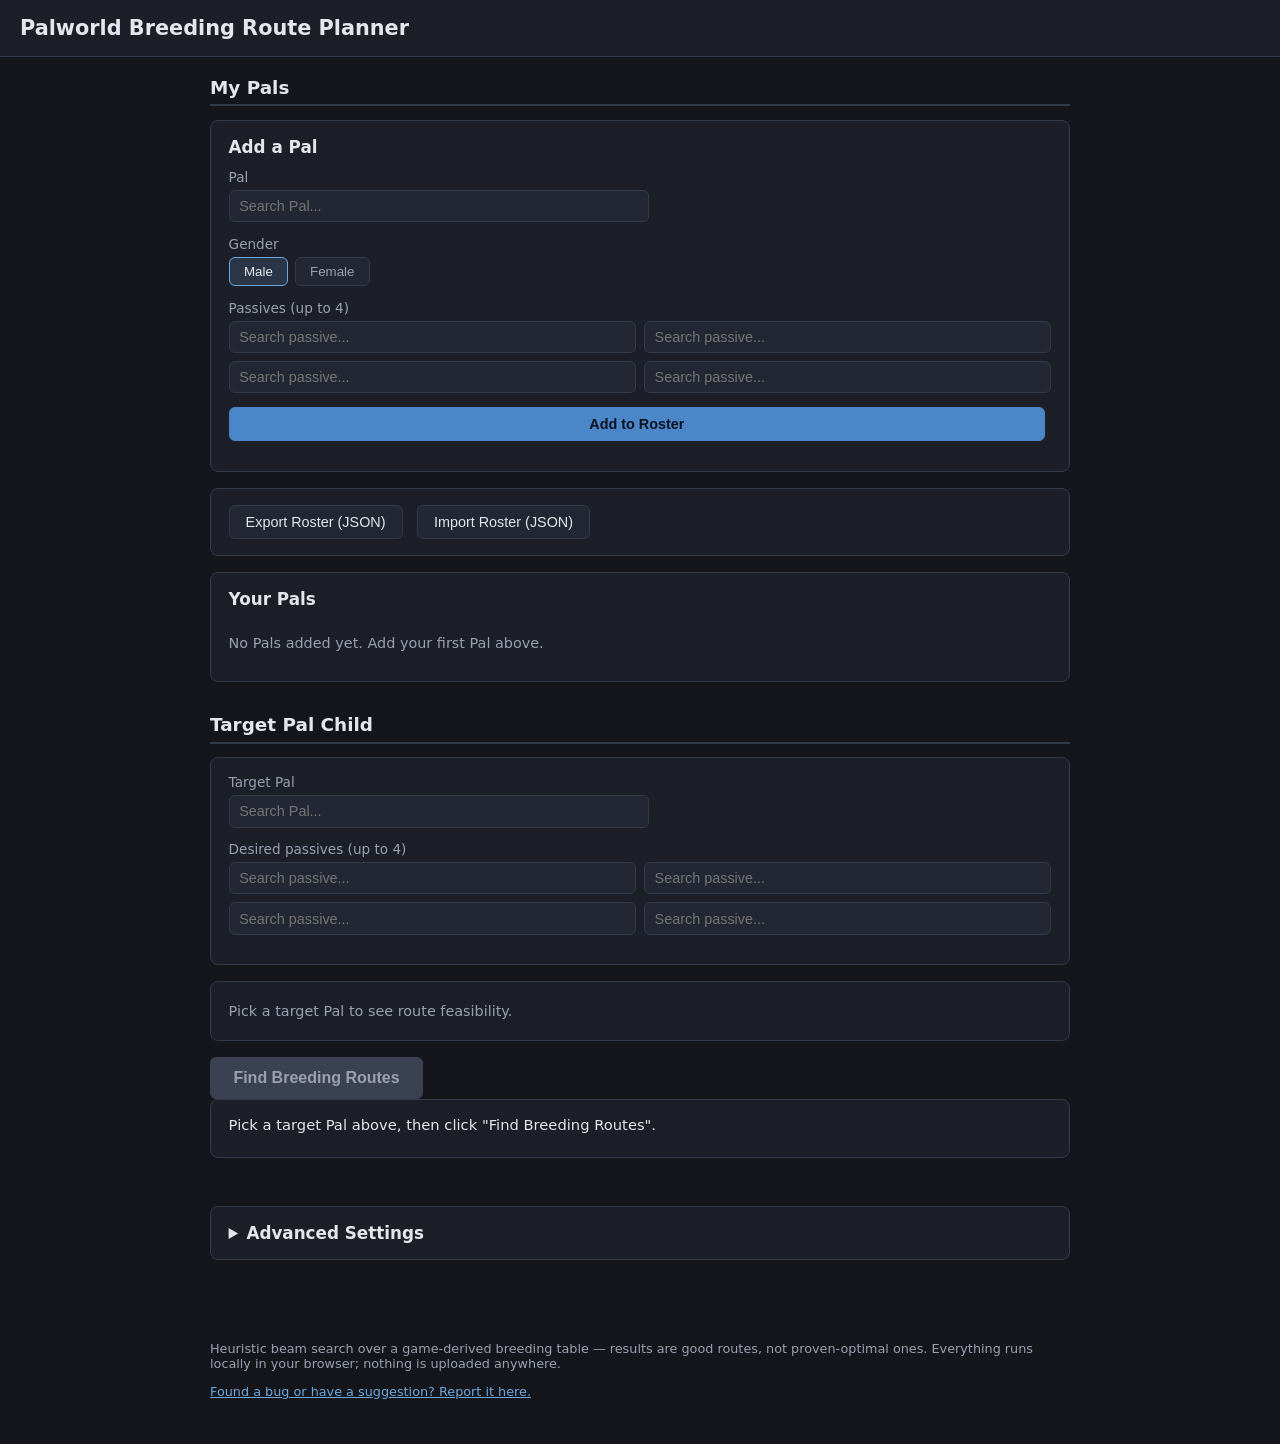
==== index.html @ 9940025c "Add a footer link to GitHub Issues for bug reports/suggestions Ahead of posting the site publicly --" ====
<!doctype html>
<html lang="en">
<head>
<meta charset="utf-8">
<meta name="viewport" content="width=device-width, initial-scale=1">
<title>Palworld Breeding Route Planner</title>
<link rel="stylesheet" href="css/styles.css">
</head>
<body>
<div id="loading-overlay" class="loading-overlay">Loading game data&hellip;</div>

<header class="app-header">
  <h1>Palworld Breeding Route Planner</h1>
</header>

<main class="app-main">
  <section id="section-roster" class="page-section">
    <h2>My Pals</h2>
    <div id="roster-mount"></div>
  </section>

  <section id="section-target" class="page-section">
    <h2>Target Pal Child</h2>
    <div id="target-mount"></div>
    <div id="results-mount"></div>
  </section>

  <details class="page-section settings-details">
    <summary>Advanced Settings</summary>
    <div id="settings-mount"></div>
  </details>
</main>

<footer class="app-footer">
  <p>Heuristic beam search over a game-derived breeding table &mdash; results are good routes, not proven-optimal ones. Everything runs locally in your browser; nothing is uploaded anywhere.</p>
  <p><a href="https://github.com/Goubah/palworld-breeding-planner/issues" target="_blank" rel="noopener">Found a bug or have a suggestion? Report it here.</a></p>
</footer>

<script type="module" src="js/app.js"></script>
</body>
</html>
---- css/styles.css ----
:root {
  --bg: #14161c;
  --bg-elevated: #1c1f28;
  --bg-input: #23273233;
  --bg-input-solid: #232733;
  --border: #333a4a;
  --text: #e4e6ec;
  --text-muted: #9aa0b0;
  --accent: #6fa8dc;
  --accent-strong: #4a86c8;
  --ok: #5cb85c;
  --warn: #e0a800;
  --error: #e05c5c;
  --radius: 8px;
}

* { box-sizing: border-box; }

/* The `hidden` attribute must always win over any explicit `display` an
   author rule sets (e.g. `.loading-overlay { display: flex }`), otherwise
   toggling `.hidden = true` in JS silently does nothing. Browsers differ on
   which side wins when specificity ties, so this is pinned explicitly. */
[hidden] { display: none !important; }

body {
  margin: 0;
  font-family: system-ui, -apple-system, "Segoe UI", Roboto, sans-serif;
  background: var(--bg);
  color: var(--text);
  min-height: 100vh;
}

.app-header {
  padding: 1rem 1.25rem;
  border-bottom: 1px solid var(--border);
  background: var(--bg-elevated);
}
.app-header h1 {
  margin: 0;
  font-size: 1.3rem;
}

.app-main {
  max-width: 900px;
  margin: 0 auto;
  padding: 1.25rem;
}

.page-section {
  margin-bottom: 2rem;
}
.page-section > h2 {
  font-size: 1.15rem;
  margin: 0 0 0.85rem;
  padding-bottom: 0.4rem;
  border-bottom: 2px solid var(--border);
}

.settings-details {
  background: var(--bg-elevated);
  border: 1px solid var(--border);
  border-radius: var(--radius);
  padding: 0.25rem 1.1rem;
}
.settings-details > summary {
  cursor: pointer;
  padding: 0.75rem 0;
  font-size: 1.05rem;
  font-weight: 600;
  color: var(--text);
}
.settings-details[open] > summary {
  border-bottom: 1px solid var(--border);
  margin-bottom: 0.75rem;
}
.settings-details .card {
  border: none;
  padding: 0;
  margin-bottom: 0.5rem;
  background: transparent;
}

.app-footer {
  max-width: 900px;
  margin: 0 auto;
  padding: 1rem 1.25rem 2rem;
  color: var(--text-muted);
  font-size: 0.8rem;
}
.app-footer a { color: var(--accent); }
.app-footer a:hover { color: var(--accent-strong); }

.card {
  background: var(--bg-elevated);
  border: 1px solid var(--border);
  border-radius: var(--radius);
  padding: 1rem 1.1rem;
  margin-bottom: 1rem;
}
.card h3 { margin: 0 0 0.75rem; font-size: 1.05rem; }
.card h4 { margin: 0 0 0.5rem; font-size: 0.98rem; }

.form-row {
  display: flex;
  flex-direction: column;
  gap: 0.3rem;
  margin-bottom: 0.85rem;
}
.form-row label { font-size: 0.85rem; color: var(--text-muted); }
.form-row input[type="number"] {
  background: var(--bg-input-solid);
  border: 1px solid var(--border);
  color: var(--text);
  border-radius: 6px;
  padding: 0.4rem 0.6rem;
  width: 8rem;
}
.hint { margin: 0.15rem 0 0; font-size: 0.78rem; color: var(--text-muted); }

.gender-toggle { display: flex; gap: 0.4rem; }
.gender-btn {
  background: var(--bg-input-solid);
  border: 1px solid var(--border);
  color: var(--text-muted);
  padding: 0.4rem 0.9rem;
  border-radius: 6px;
  cursor: pointer;
}
.gender-btn.active { color: var(--text); border-color: var(--accent); background: #2a3548; }
.gender-icon.male { color: #6fa8dc; }
.gender-icon.female { color: #e08fc0; }

.passives-grid {
  display: grid;
  grid-template-columns: repeat(2, 1fr);
  gap: 0.5rem;
}
@media (max-width: 480px) {
  .passives-grid { grid-template-columns: 1fr; }
}

.btn {
  background: var(--bg-input-solid);
  border: 1px solid var(--border);
  color: var(--text);
  padding: 0.5rem 1rem;
  border-radius: 6px;
  cursor: pointer;
  font-size: 0.9rem;
  margin-right: 0.4rem;
}
.btn:hover { border-color: var(--accent); }
.btn-primary { background: var(--accent-strong); border-color: var(--accent-strong); color: #0b1220; font-weight: 600; }
.btn-primary:hover { background: var(--accent); }
.btn-primary:disabled { background: #3a4152; border-color: #3a4152; color: var(--text-muted); cursor: not-allowed; }
.btn-large { padding: 0.7rem 1.4rem; font-size: 1rem; }
.btn-small { padding: 0.3rem 0.6rem; font-size: 0.8rem; }
.btn-danger { border-color: var(--error); color: var(--error); }
.btn-secondary { }

.io-card { display: flex; gap: 0.5rem; align-items: center; }

/* Picker component */
.picker { position: relative; max-width: 420px; }
.picker-input-wrap { position: relative; display: flex; align-items: center; }
.picker-input {
  width: 100%;
  background: var(--bg-input-solid);
  border: 1px solid var(--border);
  color: var(--text);
  border-radius: 6px;
  padding: 0.45rem 1.8rem 0.45rem 0.6rem;
  font-size: 0.9rem;
}
.picker-clear {
  position: absolute;
  right: 0.4rem;
  background: none;
  border: none;
  color: var(--text-muted);
  font-size: 1.1rem;
  cursor: pointer;
  line-height: 1;
}
.picker-clear:hover { color: var(--error); }
.picker-dropdown {
  position: absolute;
  z-index: 20;
  top: calc(100% + 2px);
  left: 0;
  right: 0;
  max-height: 260px;
  overflow-y: auto;
  background: var(--bg-input-solid);
  border: 1px solid var(--border);
  border-radius: 6px;
  box-shadow: 0 8px 24px rgba(0,0,0,0.4);
}
.picker-row {
  display: flex;
  align-items: center;
  gap: 0.5rem;
  padding: 0.4rem 0.6rem;
  cursor: pointer;
  font-size: 0.88rem;
}
.picker-row:hover, .picker-row:focus { background: #2a3040; outline: none; }
.picker-row-label { flex: 1; }
.picker-empty { padding: 0.6rem; color: var(--text-muted); font-size: 0.85rem; }
.picker-group-header {
  position: sticky;
  top: 0;
  padding: 0.3rem 0.6rem;
  font-size: 0.72rem;
  font-weight: 700;
  letter-spacing: 0.03em;
  text-transform: uppercase;
  color: var(--text-muted);
  background: var(--bg-input-solid);
  border-bottom: 1px solid var(--border);
}

/* Pal icon / element badges / passive chips */
.pal-icon {
  display: inline-flex;
  align-items: center;
  justify-content: center;
  border-radius: 6px;
  overflow: hidden;
  flex-shrink: 0;
  background: #2a2f3d;
}
.pal-icon img { width: 100%; height: 100%; object-fit: contain; }
.pal-icon-fallback {
  color: #fff;
  font-weight: 700;
  font-size: 0.7rem;
  width: 100%; height: 100%;
  display: flex; align-items: center; justify-content: center;
}

.element-badges { display: flex; gap: 0.25rem; margin-left: auto; }
.element-badge {
  font-size: 0.68rem;
  color: #0b1220;
  padding: 0.1rem 0.4rem;
  border-radius: 4px;
  font-weight: 600;
}

.passive-chip {
  display: inline-block;
  font-size: 0.78rem;
  padding: 0.15rem 0.5rem;
  border-radius: 12px;
  border: 1px solid var(--border);
  margin-right: 0.25rem;
  margin-bottom: 0.2rem;
}
/* Tiers mirror the in-game rank-based color coding (see the comment on
   passiveTierClass() in js/ui/shared.js for the source and caveats). */
.passive-chip.tier-worldtree { border-color: #a374f0; color: #cbb0f5; background: #241c33; }
.passive-chip.tier-rainbow { border-color: #5cf1e2; color: #8ff5e8; background: #16302c; }
.passive-chip.tier-gold { border-color: #ffdd00; color: #f2d76b; background: #2e2a12; }
.passive-chip.tier-neutral { border-color: var(--border); color: var(--text-muted); }
.passive-chip.tier-negative { border-color: #7a3f3f; color: #d68f8f; background: #2a1c1c; }
.passive-tag {
  font-size: 0.65rem;
  color: var(--warn);
  border: 1px solid var(--warn);
  border-radius: 4px;
  padding: 0 0.3rem;
  margin-left: auto;
}

/* Roster list */
.pal-list { display: flex; flex-direction: column; gap: 0.5rem; }
.pal-row {
  display: flex;
  align-items: center;
  gap: 0.75rem;
  padding: 0.5rem;
  background: var(--bg-input);
  border: 1px solid var(--border);
  border-radius: 6px;
}
.pal-row-info { flex: 1; min-width: 0; }
.pal-row-name { font-weight: 600; }
.pal-row-passives { margin-top: 0.25rem; }
.pal-row-actions { display: flex; gap: 0.3rem; flex-shrink: 0; }
.empty-state, .muted { color: var(--text-muted); font-size: 0.9rem; }

/* Preflight */
.preflight-card p { margin: 0.3rem 0; font-size: 0.9rem; }
.preflight-card .ok { color: var(--ok); }
.preflight-card .warn { color: var(--warn); }
.preflight-card .error { color: var(--error); }

/* Results */
.results-status { margin-bottom: 0.5rem; font-size: 0.92rem; }
.results-list { display: flex; flex-direction: column; gap: 0.75rem; }
.result-card { }
.route-tree-scroll { overflow-x: auto; padding-bottom: 0.25rem; }
.route-node { padding-left: 0.25rem; }
.route-node-header { display: flex; align-items: center; gap: 0.4rem; flex-wrap: wrap; }
.route-node-label { font-weight: 600; white-space: nowrap; }
.route-node-tag { font-size: 0.78rem; color: var(--text-muted); margin: 0.15rem 0 0.4rem; white-space: nowrap; }

/* Depth 0 (the final target's direct parents): side by side, like reading
   a single breeding pair left-to-right. */
.route-pair-horizontal {
  display: flex;
  align-items: flex-start;
  gap: 1.5rem;
}
.route-pair-horizontal > .route-node { flex: 0 0 auto; min-width: 200px; }

/* Every generation below that: stacked vertically, then an "=" restating
   the child right after (see .route-equals-row) -- this reads as a clean
   summary per generation and, unlike a side-by-side layout, never runs out
   of horizontal room however many generations deep the route goes (it just
   makes the page taller instead of wider). */
.route-pair-vertical {
  display: flex;
  flex-direction: column;
  align-items: flex-start;
  gap: 0.6rem;
}

.route-equals {
  align-self: center;
  font-size: 1.2rem;
  font-weight: 700;
  color: var(--text-muted);
  padding: 0.05rem 0.15rem;
}

.route-collapsible {
  padding: 0.4rem 0 0.4rem 1rem;
  border-left: 2px solid var(--border);
  margin: 0.3rem 0 0 0.5rem;
}
.route-equals-row {
  display: flex;
  align-items: center;
  gap: 0.4rem;
  margin-top: 0.3rem;
}
.route-compact-node {
  display: inline-flex;
  align-items: center;
  gap: 0.35rem;
  font-size: 0.85rem;
  font-weight: 600;
  color: var(--text);
}

.route-toggle {
  background: none;
  border: none;
  color: var(--accent);
  font-size: 0.78rem;
  cursor: pointer;
  padding: 0;
  margin-bottom: 0.2rem;
  white-space: nowrap;
}

.mask-badge {
  font-size: 0.7rem;
  padding: 0.1rem 0.4rem;
  border-radius: 4px;
  border: 1px solid var(--border);
}
.mask-badge.has { border-color: var(--ok); color: var(--ok); }
.mask-badge.missing { color: var(--text-muted); text-decoration: line-through; }
.mask-badge.junk { color: var(--text-muted); }

.loading-overlay {
  position: fixed;
  inset: 0;
  background: var(--bg);
  color: var(--text);
  display: flex;
  align-items: center;
  justify-content: center;
  font-size: 1.1rem;
  z-index: 100;
  padding: 2rem;
  text-align: center;
}

@media (max-width: 600px) {
  .app-main { padding: 0.75rem; }
}
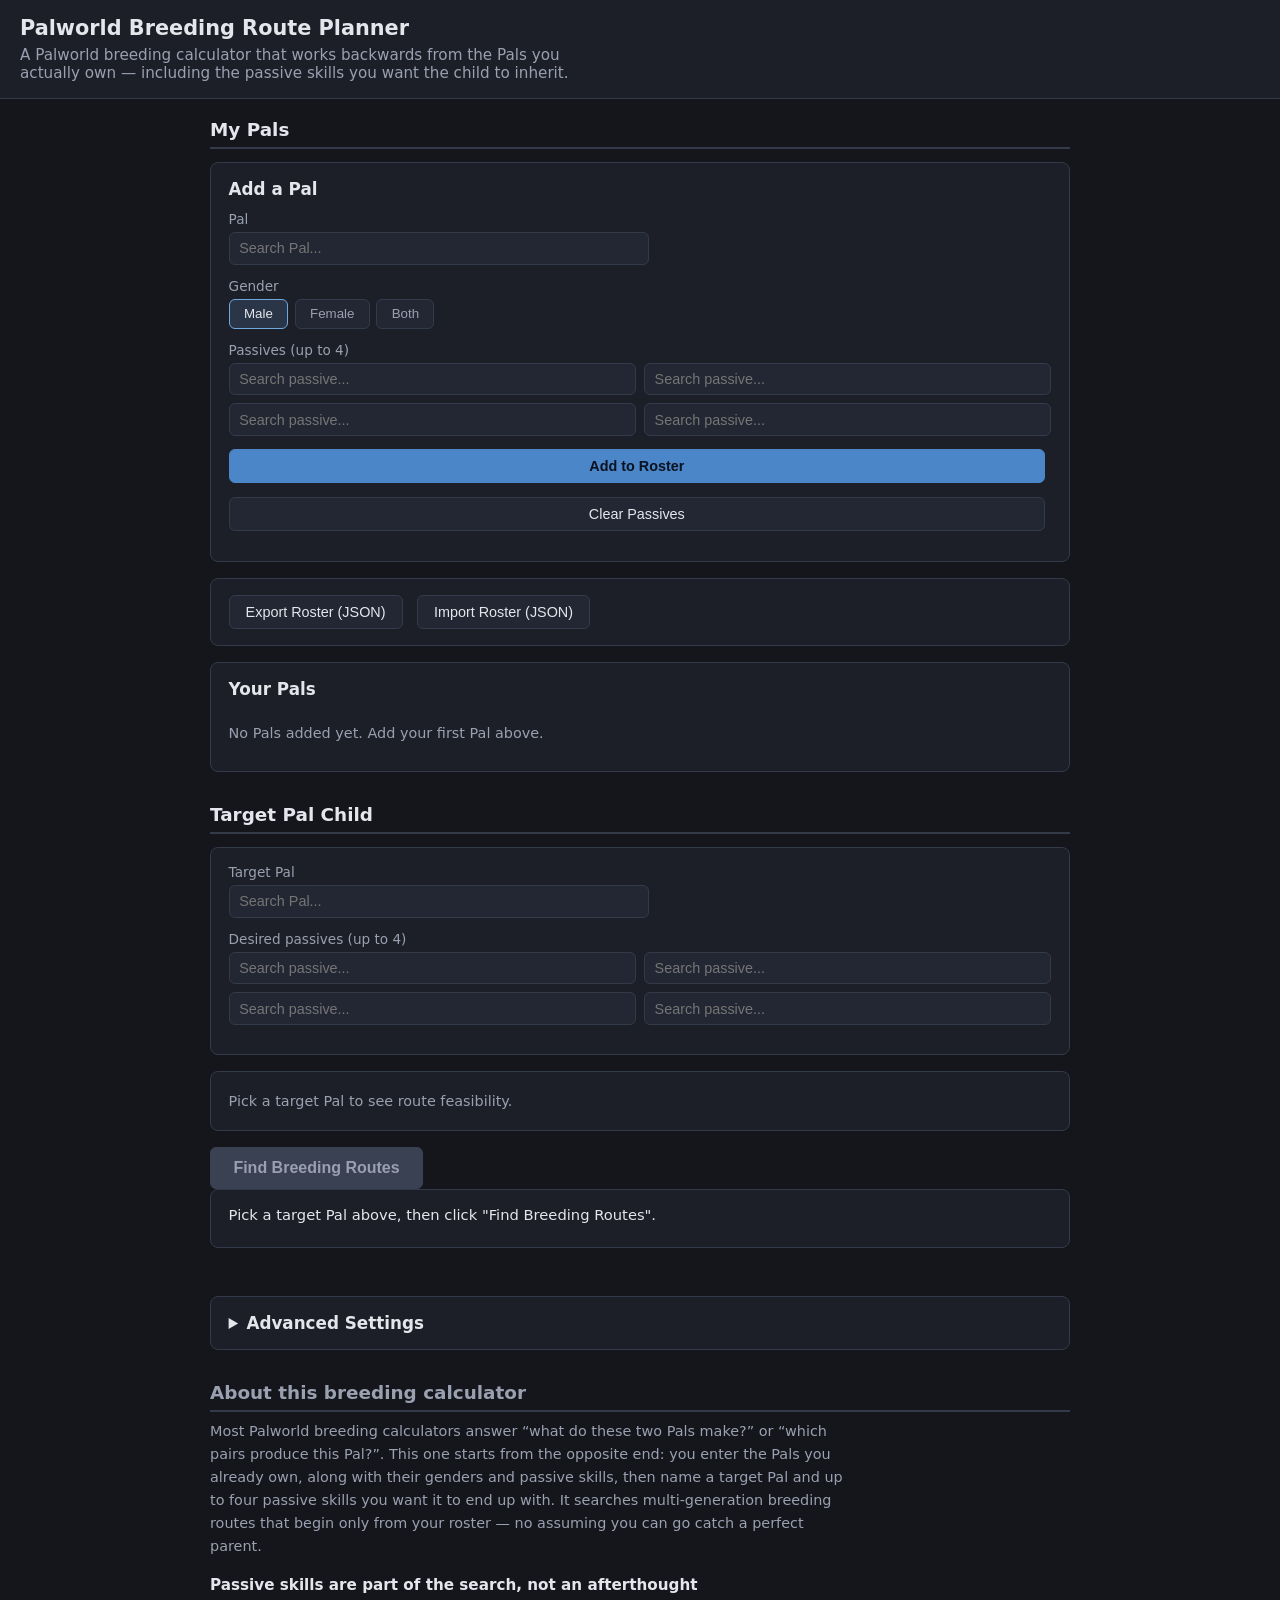
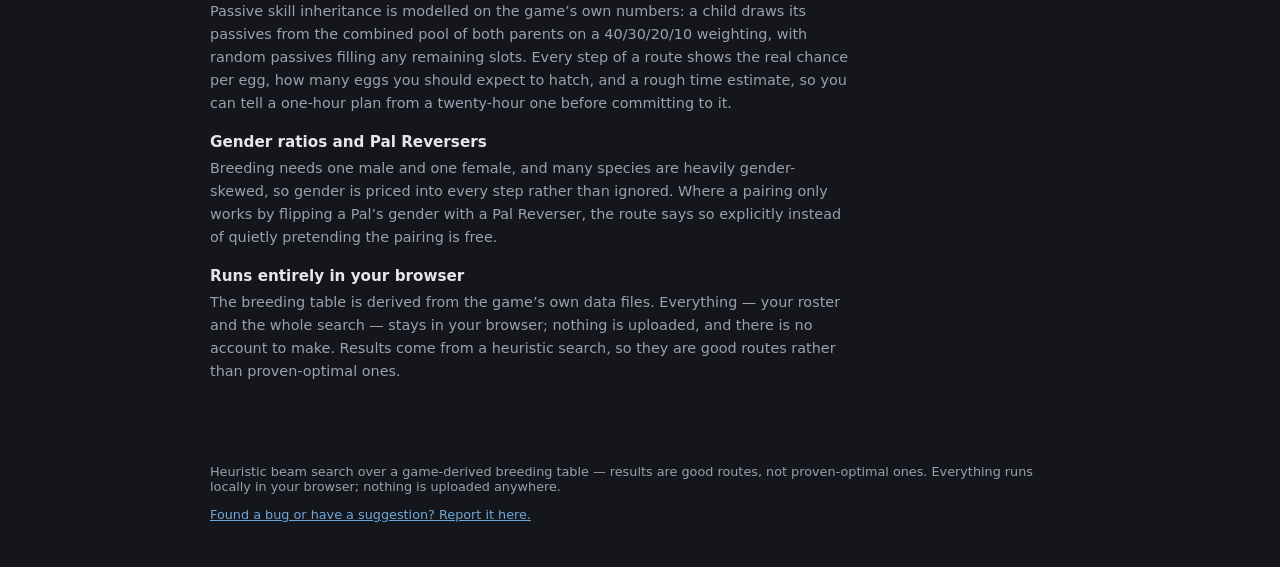
==== commit 31488e22: "Add search-engine metadata and static page content The site is currently not indexed at all, and the" ====
--- a/index.html
+++ b/index.html
@@ -3,7 +3,35 @@
 <head>
 <meta charset="utf-8">
 <meta name="viewport" content="width=device-width, initial-scale=1">
-<title>Palworld Breeding Route Planner</title>
+
+<title>Palworld Breeding Calculator &amp; Passive Skill Route Planner</title>
+<meta name="description" content="Free Palworld breeding calculator that plans multi-generation routes from the Pals you already own, with real passive-skill odds and egg estimates.">
+<link rel="canonical" href="https://goubah.github.io/palworld-breeding-planner/">
+
+<meta property="og:type" content="website">
+<meta property="og:site_name" content="Palworld Breeding Route Planner">
+<meta property="og:title" content="Palworld Breeding Calculator &amp; Passive Skill Route Planner">
+<meta property="og:description" content="Plan multi-generation Palworld breeding routes starting from the Pals you already own, with real passive-skill inheritance odds.">
+<meta property="og:url" content="https://goubah.github.io/palworld-breeding-planner/">
+<meta name="twitter:card" content="summary_large_image">
+
+<!-- Describes the page to search engines. Deliberately no aggregateRating:
+     inventing review scores is both dishonest and something Google
+     penalises when it can't find matching on-page reviews. -->
+<script type="application/ld+json">
+{
+  "@context": "https://schema.org",
+  "@type": "WebApplication",
+  "name": "Palworld Breeding Route Planner",
+  "url": "https://goubah.github.io/palworld-breeding-planner/",
+  "applicationCategory": "GameApplication",
+  "operatingSystem": "Any modern web browser",
+  "description": "A Palworld breeding calculator that searches multi-generation breeding routes starting only from the Pals you already own, modelling passive-skill inheritance probabilities, gender ratios and expected egg counts.",
+  "offers": { "@type": "Offer", "price": "0", "priceCurrency": "USD" },
+  "isAccessibleForFree": true
+}
+</script>
+
 <link rel="stylesheet" href="css/styles.css">
 </head>
 <body>
@@ -11,6 +39,8 @@
 
 <header class="app-header">
   <h1>Palworld Breeding Route Planner</h1>
+  <p class="app-tagline">A Palworld breeding calculator that works backwards from the Pals you
+  actually own &mdash; including the passive skills you want the child to inherit.</p>
 </header>
 
 <main class="app-main">
@@ -29,6 +59,44 @@
     <summary>Advanced Settings</summary>
     <div id="settings-mount"></div>
   </details>
+
+  <!-- Static, crawlable prose. The rest of this page is built by JS at
+       runtime, which leaves a search engine almost no text to understand the
+       page by. This is also the honest pitch for what makes the tool
+       different, so it earns its place for readers too. -->
+  <section class="page-section about-section">
+    <h2>About this breeding calculator</h2>
+    <p>
+      Most Palworld breeding calculators answer &ldquo;what do these two Pals make?&rdquo; or
+      &ldquo;which pairs produce this Pal?&rdquo;. This one starts from the opposite end: you
+      enter the Pals you already own, along with their genders and passive skills, then name a
+      target Pal and up to four passive skills you want it to end up with. It searches
+      multi-generation breeding routes that begin only from your roster &mdash; no assuming you
+      can go catch a perfect parent.
+    </p>
+    <h3>Passive skills are part of the search, not an afterthought</h3>
+    <p>
+      Passive skill inheritance is modelled on the game&rsquo;s own numbers: a child draws its
+      passives from the combined pool of both parents on a 40/30/20/10 weighting, with random
+      passives filling any remaining slots. Every step of a route shows the real chance per egg,
+      how many eggs you should expect to hatch, and a rough time estimate, so you can tell a
+      one-hour plan from a twenty-hour one before committing to it.
+    </p>
+    <h3>Gender ratios and Pal Reversers</h3>
+    <p>
+      Breeding needs one male and one female, and many species are heavily gender-skewed, so
+      gender is priced into every step rather than ignored. Where a pairing only works by
+      flipping a Pal&rsquo;s gender with a Pal Reverser, the route says so explicitly instead of
+      quietly pretending the pairing is free.
+    </p>
+    <h3>Runs entirely in your browser</h3>
+    <p>
+      The breeding table is derived from the game&rsquo;s own data files. Everything &mdash;
+      your roster and the whole search &mdash; stays in your browser; nothing is uploaded, and
+      there is no account to make. Results come from a heuristic search, so they are good
+      routes rather than proven-optimal ones.
+    </p>
+  </section>
 </main>
 
 <footer class="app-footer">
--- a/css/styles.css
+++ b/css/styles.css
@@ -127,6 +127,7 @@
   cursor: pointer;
 }
 .gender-btn.active { color: var(--text); border-color: var(--accent); background: #2a3548; }
+.gender-btn:disabled { opacity: 0.4; cursor: not-allowed; }
 .gender-icon.male { color: #6fa8dc; }
 .gender-icon.female { color: #e08fc0; }
 
@@ -137,6 +138,14 @@
 }
 @media (max-width: 480px) {
   .passives-grid { grid-template-columns: 1fr; }
+
+  /* The Edit/Duplicate/Delete buttons don't shrink, so on a narrow screen
+     they took most of the row and squeezed the Pal's name and passive chips
+     into a ~130px column that wrapped over several lines (a 127px-tall row
+     for one Pal). Letting the row wrap puts the buttons on their own line
+     and gives the actual content the full width. */
+  .pal-row { flex-wrap: wrap; }
+  .pal-row-actions { flex-basis: 100%; }
 }
 
 .btn {
@@ -183,6 +192,28 @@
   line-height: 1;
 }
 .picker-clear:hover { color: var(--error); }
+
+/* Custom fast hover tooltip -- see attachTooltip() in js/ui/shared.js for
+   why this replaces the native `title` attribute (that has a fixed ~1-2s
+   show delay browsers don't let you shorten). Single shared element,
+   repositioned per-anchor; pointer-events:none so it can never itself
+   intercept hover/click and interfere with the element it's describing. */
+.app-tooltip {
+  position: fixed;
+  z-index: 1000;
+  max-width: 260px;
+  background: #11141b;
+  border: 1px solid var(--border);
+  color: var(--text);
+  font-size: 0.78rem;
+  line-height: 1.45;
+  padding: 0.5rem 0.65rem;
+  border-radius: 6px;
+  box-shadow: 0 8px 20px rgba(0, 0, 0, 0.5);
+  white-space: pre-line;
+  pointer-events: none;
+}
+
 .picker-dropdown {
   position: absolute;
   z-index: 20;
@@ -274,7 +305,20 @@
 }
 
 /* Roster list */
-.pal-list { display: flex; flex-direction: column; gap: 0.5rem; }
+.pal-list {
+  display: flex;
+  flex-direction: column;
+  gap: 0.5rem;
+  /* Caps the list at roughly 8 rows on a typical laptop, and never at more
+     than 55% of the viewport however short the screen is. The vh half of
+     that matters: at a flat 34rem the list took ~67% of a phone viewport,
+     leaving so little page around it that scrolling the page itself meant
+     hunting for a gap outside the list to swipe on. */
+  max-height: min(34rem, 55vh);
+  overflow-y: auto;
+  padding-right: 0.25rem;
+  overscroll-behavior: contain;
+}
 .pal-row {
   display: flex;
   align-items: center;
@@ -305,6 +349,21 @@
 .route-node-header { display: flex; align-items: center; gap: 0.4rem; flex-wrap: wrap; }
 .route-node-label { font-weight: 600; white-space: nowrap; }
 .route-node-tag { font-size: 0.78rem; color: var(--text-muted); margin: 0.15rem 0 0.4rem; white-space: nowrap; }
+.reverser-note { color: var(--warn); }
+.reverser-badge {
+  display: inline-flex;
+  align-items: center;
+  justify-content: center;
+  width: 20px;
+  height: 20px;
+  flex-shrink: 0;
+  border-radius: 50%;
+  border: 1px solid var(--warn);
+  color: var(--warn);
+  font-size: 0.75rem;
+  font-weight: 700;
+  cursor: default;
+}
 
 /* Depth 0 (the final target's direct parents): side by side, like reading
    a single breeding pair left-to-right. */
@@ -372,7 +431,14 @@
   border-radius: 4px;
   border: 1px solid var(--border);
 }
-.mask-badge.has { border-color: var(--ok); color: var(--ok); }
+/* "has" badges use the same rank-tier colors as passive-chip elsewhere in
+   the app (roster, pickers), so a passive reads the same way everywhere
+   instead of always showing as a generic green checkmark. */
+.mask-badge.has.tier-worldtree { border-color: #a374f0; color: #cbb0f5; background: #241c33; }
+.mask-badge.has.tier-rainbow { border-color: #5cf1e2; color: #8ff5e8; background: #16302c; }
+.mask-badge.has.tier-gold { border-color: #ffdd00; color: #f2d76b; background: #2e2a12; }
+.mask-badge.has.tier-neutral { border-color: var(--border); color: var(--text-muted); }
+.mask-badge.has.tier-negative { border-color: #7a3f3f; color: #d68f8f; background: #2a1c1c; }
 .mask-badge.missing { color: var(--text-muted); text-decoration: line-through; }
 .mask-badge.junk { color: var(--text-muted); }
 
@@ -390,6 +456,23 @@
   text-align: center;
 }
 
+/* Intro line under the H1, and the static explanatory prose at the bottom of
+   the page. Kept visually quiet so the tool itself stays the focus. */
+.app-tagline {
+  margin: 0.4rem 0 0;
+  color: var(--text-muted);
+  font-size: 0.95rem;
+  max-width: 60ch;
+}
+.about-section { color: var(--text-muted); font-size: 0.9rem; }
+.about-section h2 { margin-bottom: 0.5rem; }
+.about-section h3 {
+  margin: 1.1rem 0 0.3rem;
+  font-size: 0.95rem;
+  color: var(--text);
+}
+.about-section p { margin: 0.4rem 0; max-width: 70ch; line-height: 1.6; }
+
 @media (max-width: 600px) {
   .app-main { padding: 0.75rem; }
 }
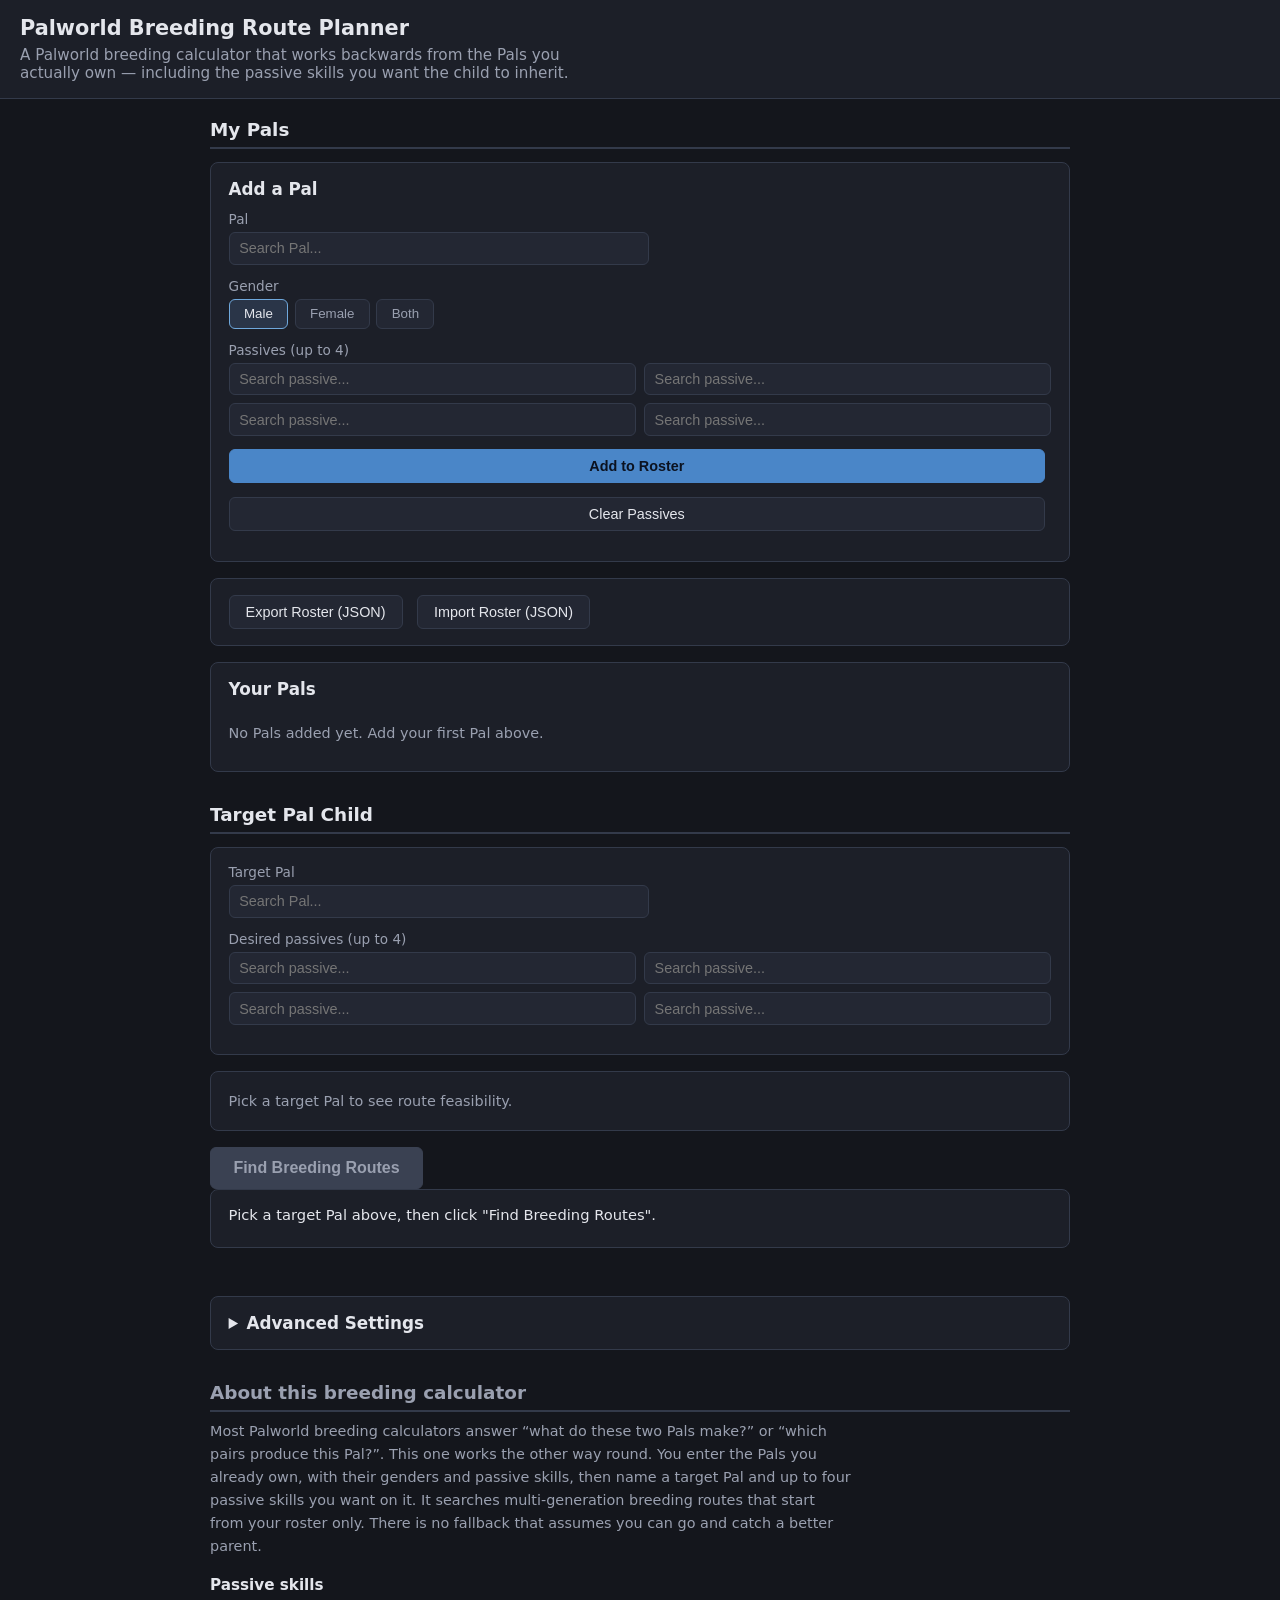
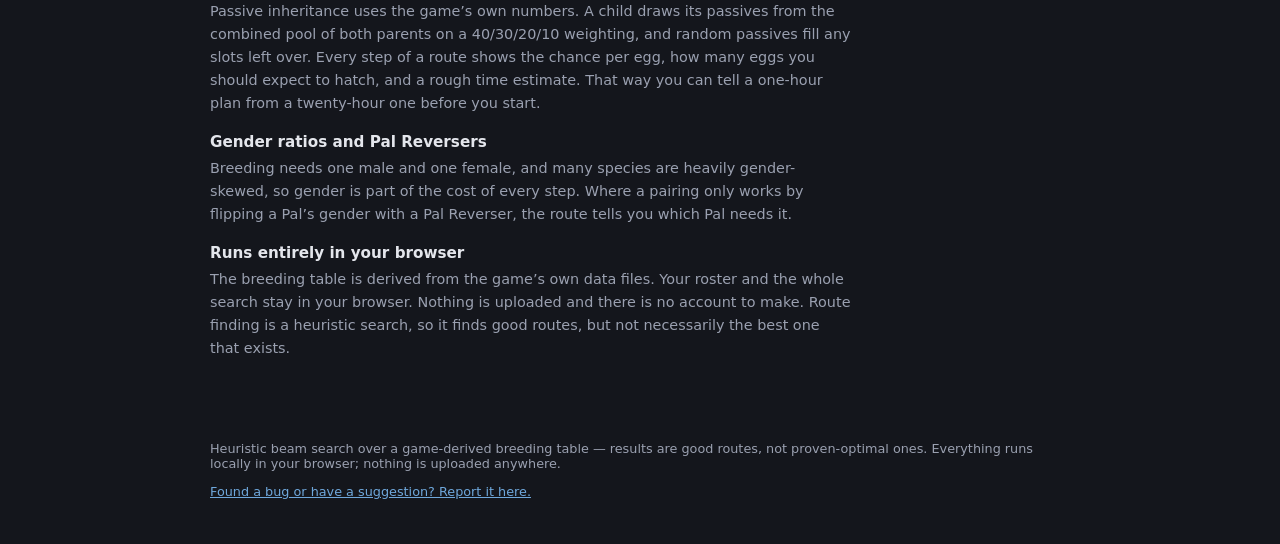
==== commit c8854f28: "Plainer voice for user-facing site copy Same editorial pass as the README, applied where it belongs." ====
--- a/index.html
+++ b/index.html
@@ -8,12 +8,27 @@
 <meta name="description" content="Free Palworld breeding calculator that plans multi-generation routes from the Pals you already own, with real passive-skill odds and egg estimates.">
 <link rel="canonical" href="https://goubah.github.io/palworld-breeding-planner/">
 
+<!-- SVG first: browsers that support it (Firefox, Chrome) prefer it and it
+     stays sharp on high-DPI displays. The PNG is the fallback for those that
+     don't. Regenerate the rasters with tools/make_favicon.html. -->
+<link rel="icon" href="favicon.svg" type="image/svg+xml">
+<link rel="icon" href="favicon-32.png" sizes="32x32" type="image/png">
+<link rel="apple-touch-icon" href="apple-touch-icon.png">
+
 <meta property="og:type" content="website">
 <meta property="og:site_name" content="Palworld Breeding Route Planner">
-<meta property="og:title" content="Palworld Breeding Calculator &amp; Passive Skill Route Planner">
+<meta property="og:title" content="Palworld Passive Skill Breeding Calculator">
 <meta property="og:description" content="Plan multi-generation Palworld breeding routes starting from the Pals you already own, with real passive-skill inheritance odds.">
 <meta property="og:url" content="https://goubah.github.io/palworld-breeding-planner/">
+<!-- Absolute URL is required: scrapers do not resolve relative paths.
+     Regenerate with tools/make_og_image.html (see tools/og_save_server.py). -->
+<meta property="og:image" content="https://goubah.github.io/palworld-breeding-planner/assets/og-cover.jpg">
+<meta property="og:image:type" content="image/jpeg">
+<meta property="og:image:width" content="1200">
+<meta property="og:image:height" content="630">
+<meta property="og:image:alt" content="An illustrated pale, speckled egg with a dark crack running down from its top, beside the words &quot;Breeding the perfect Pal&quot;.">
 <meta name="twitter:card" content="summary_large_image">
+<meta name="twitter:image" content="https://goubah.github.io/palworld-breeding-planner/assets/og-cover.jpg">
 
 <!-- Describes the page to search engines. Deliberately no aggregateRating:
      inventing review scores is both dishonest and something Google
@@ -68,33 +83,32 @@
     <h2>About this breeding calculator</h2>
     <p>
       Most Palworld breeding calculators answer &ldquo;what do these two Pals make?&rdquo; or
-      &ldquo;which pairs produce this Pal?&rdquo;. This one starts from the opposite end: you
-      enter the Pals you already own, along with their genders and passive skills, then name a
-      target Pal and up to four passive skills you want it to end up with. It searches
-      multi-generation breeding routes that begin only from your roster &mdash; no assuming you
-      can go catch a perfect parent.
+      &ldquo;which pairs produce this Pal?&rdquo;. This one works the other way round. You enter
+      the Pals you already own, with their genders and passive skills, then name a target Pal
+      and up to four passive skills you want on it. It searches multi-generation breeding routes
+      that start from your roster only. There is no fallback that assumes you can go and catch a
+      better parent.
     </p>
-    <h3>Passive skills are part of the search, not an afterthought</h3>
+    <h3>Passive skills</h3>
     <p>
-      Passive skill inheritance is modelled on the game&rsquo;s own numbers: a child draws its
-      passives from the combined pool of both parents on a 40/30/20/10 weighting, with random
-      passives filling any remaining slots. Every step of a route shows the real chance per egg,
-      how many eggs you should expect to hatch, and a rough time estimate, so you can tell a
-      one-hour plan from a twenty-hour one before committing to it.
+      Passive inheritance uses the game&rsquo;s own numbers. A child draws its passives from the
+      combined pool of both parents on a 40/30/20/10 weighting, and random passives fill any
+      slots left over. Every step of a route shows the chance per egg, how many eggs you should
+      expect to hatch, and a rough time estimate. That way you can tell a one-hour plan from a
+      twenty-hour one before you start.
     </p>
     <h3>Gender ratios and Pal Reversers</h3>
     <p>
       Breeding needs one male and one female, and many species are heavily gender-skewed, so
-      gender is priced into every step rather than ignored. Where a pairing only works by
-      flipping a Pal&rsquo;s gender with a Pal Reverser, the route says so explicitly instead of
-      quietly pretending the pairing is free.
+      gender is part of the cost of every step. Where a pairing only works by flipping a
+      Pal&rsquo;s gender with a Pal Reverser, the route tells you which Pal needs it.
     </p>
     <h3>Runs entirely in your browser</h3>
     <p>
-      The breeding table is derived from the game&rsquo;s own data files. Everything &mdash;
-      your roster and the whole search &mdash; stays in your browser; nothing is uploaded, and
-      there is no account to make. Results come from a heuristic search, so they are good
-      routes rather than proven-optimal ones.
+      The breeding table is derived from the game&rsquo;s own data files. Your roster and the
+      whole search stay in your browser. Nothing is uploaded and there is no account to make.
+      Route finding is a heuristic search, so it finds good routes, but not necessarily the best
+      one that exists.
     </p>
   </section>
 </main>
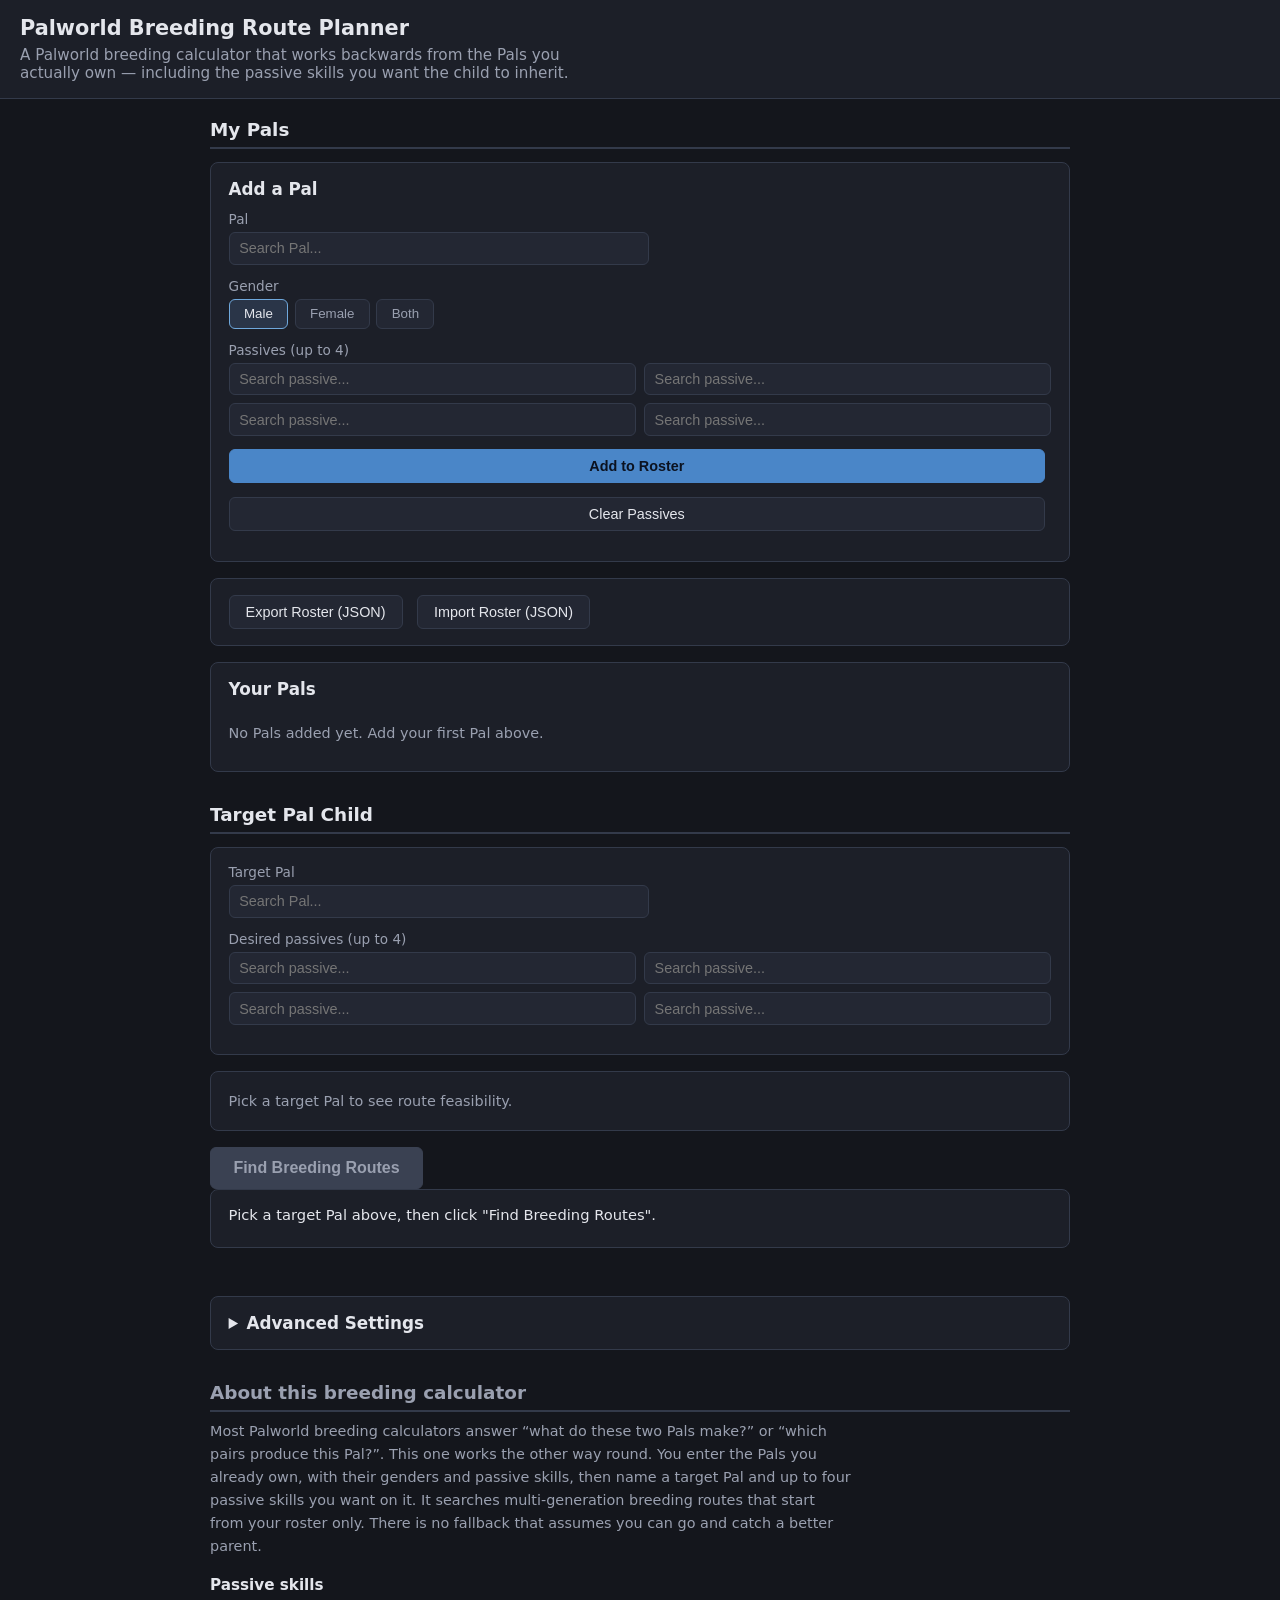
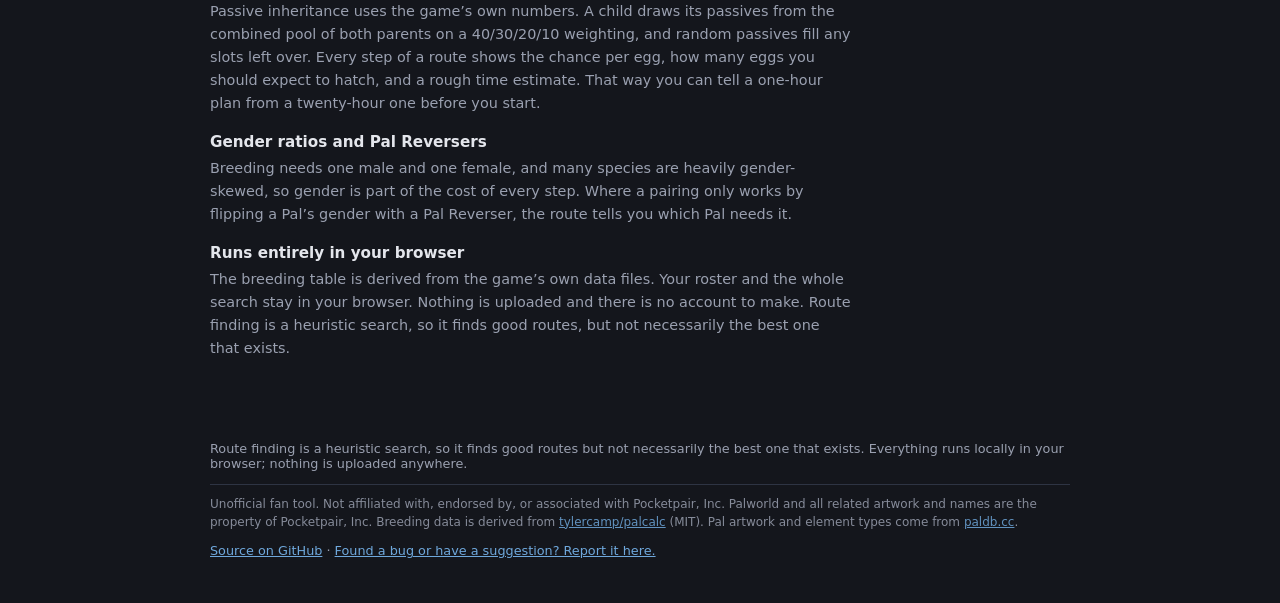
==== commit 275181d7: "Add attribution and fan-project disclaimer to the footer The site serves 287 Pal icons and a breedin" ====
--- a/index.html
+++ b/index.html
@@ -114,8 +114,25 @@
 </main>
 
 <footer class="app-footer">
-  <p>Heuristic beam search over a game-derived breeding table &mdash; results are good routes, not proven-optimal ones. Everything runs locally in your browser; nothing is uploaded anywhere.</p>
-  <p><a href="https://github.com/Goubah/palworld-breeding-planner/issues" target="_blank" rel="noopener">Found a bug or have a suggestion? Report it here.</a></p>
+  <p>Route finding is a heuristic search, so it finds good routes but not necessarily
+  the best one that exists. Everything runs locally in your browser; nothing is
+  uploaded anywhere.</p>
+
+  <!-- The site itself serves 287 Pal icons, so the attribution and the
+       fan-project disclaimer belong here and not only in the README, which
+       most visitors will never see. -->
+  <p class="app-footer-legal">
+    Unofficial fan tool. Not affiliated with, endorsed by, or associated with
+    Pocketpair, Inc. Palworld and all related artwork and names are the property of
+    Pocketpair, Inc. Breeding data is derived from
+    <a href="https://github.com/tylercamp/palcalc" target="_blank" rel="noopener">tylercamp/palcalc</a>
+    (MIT). Pal artwork and element types come from
+    <a href="https://paldb.cc/" target="_blank" rel="noopener">paldb.cc</a>.
+  </p>
+
+  <p><a href="https://github.com/Goubah/palworld-breeding-planner" target="_blank" rel="noopener">Source on GitHub</a>
+  &middot;
+  <a href="https://github.com/Goubah/palworld-breeding-planner/issues" target="_blank" rel="noopener">Found a bug or have a suggestion? Report it here.</a></p>
 </footer>
 
 <script type="module" src="js/app.js"></script>
--- a/css/styles.css
+++ b/css/styles.css
@@ -89,6 +89,15 @@
 }
 .app-footer a { color: var(--accent); }
 .app-footer a:hover { color: var(--accent-strong); }
+/* Legal/attribution line sits quieter than the rest of the footer: it has to
+   be present and readable, but it isn't what a visitor came for. */
+.app-footer-legal {
+  border-top: 1px solid var(--border);
+  padding-top: 0.6rem;
+  font-size: 0.75rem;
+  opacity: 0.85;
+  line-height: 1.5;
+}
 
 .card {
   background: var(--bg-elevated);
@@ -305,6 +314,34 @@
 }
 
 /* Roster list */
+.roster-controls {
+  display: flex;
+  align-items: center;
+  gap: 0.5rem;
+  flex-wrap: wrap;
+  margin-bottom: 0.6rem;
+}
+.roster-filter {
+  flex: 1 1 14rem;
+  min-width: 0;
+  background: var(--bg-input);
+  border: 1px solid var(--border);
+  color: var(--text);
+  border-radius: 6px;
+  padding: 0.45rem 0.6rem;
+  font-size: 0.9rem;
+}
+.roster-filter:focus { outline: none; border-color: var(--accent); }
+.roster-sort {
+  background: var(--bg-input-solid);
+  border: 1px solid var(--border);
+  color: var(--text);
+  border-radius: 6px;
+  padding: 0.45rem 0.5rem;
+  font-size: 0.85rem;
+}
+.roster-count { font-size: 0.82rem; white-space: nowrap; }
+
 .pal-list {
   display: flex;
   flex-direction: column;
